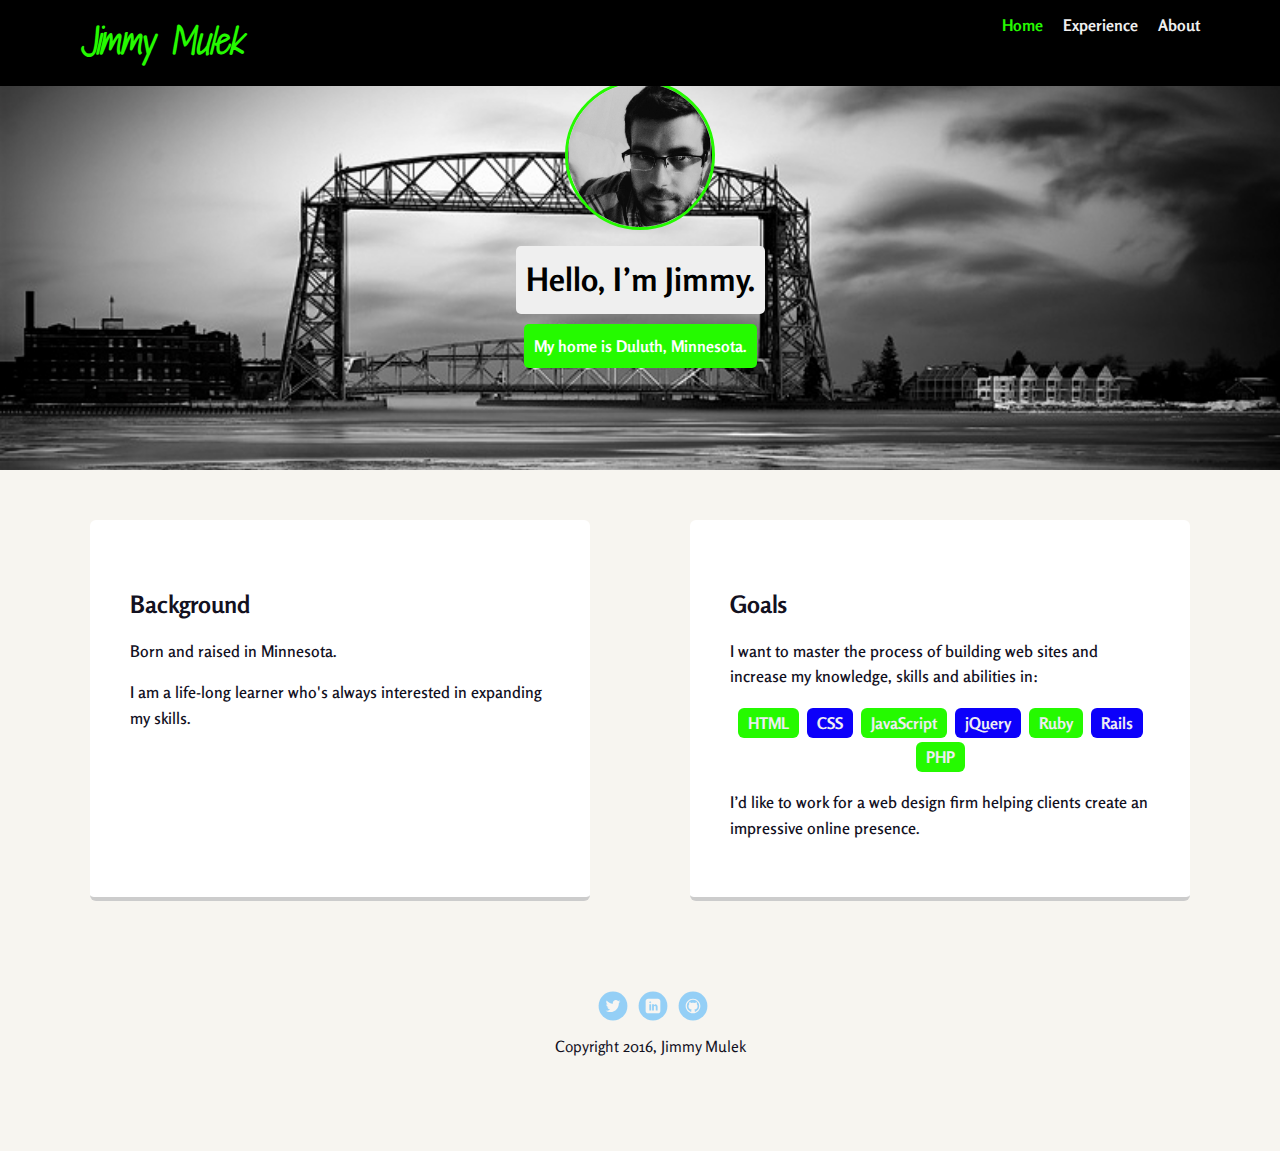
==== index.html @ 9160bbb6 "project 1" ====
<!doctype html>
<html lang="en">
<head>
  <meta charset="utf-8">
  <title>Jimmy Mulek's Profile</title>
  <meta name="viewport" content="width=device-width, initial-scale=1.0">
  <link rel="stylesheet" href="styles.css">
  <link href='https://fonts.googleapis.com/css?family=Rosario:400,700|Open+Sans+Condensed:300' rel='stylesheet' type='text/css'>
  <link href='https://fonts.googleapis.com/css?family=Shadows+Into+Light+Two' rel='stylesheet' type='text/css'>
</head>
  <body>
    <div class="main-nav">
        <ul class="nav">
          <li class="name">Jimmy Mulek</li>
          <li><a href="index.html" class="selected">Home</a></li>
          <li><a href="experience.html">Experience</a></li>
          <li><a href="about.html">About</a></li>
        </ul>
    </div>
    <header>
      <img src="images/me.jpg" alt="Photo of Jimmy" class="profile-image">
      <h1 class="tagname">Hello, I’m Jimmy.</h1>
      <p class="taglocation">My home is Duluth, Minnesota.</p>
    </header>

    <main class="flex">
      <div class="card">
        <h2>Background</h2>
        <p>Born and raised in Minnesota.</p>
        <p>I am a life-long learner who's always interested in expanding my skills.</p>
      </div>

      <div class="card">
        <h2>Goals</h2>
        <p>I want to master the process of building web sites and increase my knowledge, skills and abilities in:</p>
        <ul class="skills">
          <li>HTML</li>
          <li>CSS</li>
          <li>JavaScript</li>
          <li>jQuery</li>
          <li>Ruby</li>
          <li>Rails</li>
          <li>PHP</li>
        </ul>
        <p>I’d like to work for a web design firm helping clients create an impressive online presence.</p>
      </div>

    </main>
    <footer>
      <ul>
        <li><a href="https://twitter.com/Jmulek" class="social twitter">Twitter</a></li>
        <li><a href="https://www.facebook.com/jimmy.mulek" class="social linkedin">Facebook</a></li>
        <li><a href="https://github.com/jmulek" class="social github">Github</a></li>
      </ul>
      <p class="copyright">Copyright 2016, Jimmy Mulek</p>
    </footer>
  </body>
  </html>
---- styles.css ----
/* Global Layout Set-up */
* {
  box-sizing: border-box;
}

body {
  margin: 0;
  padding: 0;
  text-align: center;
  font-family: 'Rosario', sans-serif;
  color: #13111F;
  background: #f7f5f0;
}
/* Link Styles */

a {
  text-decoration: none;
  color: #efefef;
}
a:hover {
  color: #6633ff;
}
a.selected {
  color:#25FA00;
}


/* Section Styles */

.main-nav {
  width: 100%;
  background: black;
  min-height: 30px;
  padding: 10px;
  position: fixed;
  text-align: center;
}
.nav {
  display: flex;
  justify-content: space-around;
  font-weight: 700;
  list-style-type: none;
  margin: 0 auto;
  padding: 0;
}

.nav .name {
    display: block;
    margin-right: auto;
    color: #25FA00;
    font-family: 'Shadows Into Light Two', cursive;
    font-size: 34px;
	font-style:italic;
	font-weight:bold;
	
}
.nav li {
  padding: 5px 10px 10px 10px;
}
.nav a {
  transition: all .5s;
}
.nav a:hover {
  color: #25FA00;
}


header {
  text-align: center;
  background: url('images/duluth-mn.jpg') no-repeat top center ;
  background-size:cover;
  overflow: hidden;
  padding-top: 60px;
  height: 400px;
  max-width: 100%;
}
header {
  line-height: 1.5;
}
header .profile-image {
  margin-top: 20px;
  width: 150px;
  height: 150px;
  border-radius: 50%;
  border: 3px solid #25FA00;
  transition: all .5s;
  
}
header .profile-image:hover {
  transform: scale(1.2) rotate(25deg);
  transition-timing-function: ease-in;
}
.tagname {
  background-color: #efefef;
  color: black;
  padding: 10px;
  border-radius: 5px;
  display: table;
  margin: 10px auto;
  font-weight:bold;
}
.taglocation{
  background-color: #25FA00;
  color: white;
  padding: 10px;
  border-radius: 5px;
  display: table;
  margin: 10px auto;
  font-weight:bolder
}
.tagname:hover {
  transform: scale(1.3) rotateZ(15deg);
  transition-timing-function: ease-in-out;
  color:#efefef;
  background-color:black;
}
.taglocation:hover {
  transform: scale(1.3) rotateZ(-15deg); 	
  color:#25FA00;
  background-color:black;
  transition-timing-function:ease-in-out;
}
.location {
  background-color: #25FA00;
  color:#efefef;
}
.card {
  margin: 30px;
  padding: 50px 40px 40px;
  max-width: 500px;
  text-align: left;
  background: #fff;
  border-bottom: 4px solid #ccc;
  border-radius: 6px;
  transition: all .5s;
}
  
.family {
	margin-top:auto;
	padding:25px 25px;
	max-width:100%;
	border-radius:100%;
}
  

.card p {
	font-family: 'Rosario', sans-serif;	
	font-weight:600;
	font-stretch:expanded;
}
.card:hover {
  border-color: #1040DE;
}
.card2 {
	margin:35px 0;
}

#secondary li a {
	color:black;
	font-weight:bold;
	
}
#secondary li a:hover {
	color:#1040DE;
}
	


ul.skills {
  padding: 0;
  text-align: center;
}

.skills li {
  border-radius: 6px;
  display: inline-block;
  background: #0C00FA;
  color: #EEEDF2;
  padding: 5px 10px;
  margin: 2px;
  font-weight: bold;
}

.skills li:nth-child(odd) {
  background: #25FA00;
}

footer {
  width: 100%;
  min-height: 30px;
  padding: 20px 0 40px 20px;
}

footer .copyright {
  top: -8px;
  font-size: .75em;
}

footer ul {
  list-style-type: none;
  margin: 0;
  padding: 0;
}

footer ul li {
  display: inline-block;

}

a.social {
  display: inline-block;
  text-indent: -9999px;
  margin-left: 5px;
  width: 30px;
  height: 30px;
  background-size: 30px 30px;
  opacity: .4;
  transition: all .5s;

}
a.twitter {
  background-image: url(images/twitter.svg);
}
a.linkedin {
  background-image: url(images/linkedin.svg);
}
a.github {
  background-image: url(images/github.svg);
}
a.social:hover {
  opacity: 1;

}
.clearfix {
  clear: both;
}

/* Styles for larger screens */
@media screen and (min-width: 720px) {

  .flex {
      display: -ms-flexbox;      /* TWEENER - IE 10 */
      display: flex;
      max-width: 1200px;
      -ms-flex-pack: distribute;
      justify-content: space-around;
      margin: 0 auto;
  }

  header {
    min-height: 470px;
  }

  .nav {
    max-width: 1200px;
    padding: 0 30px;
  }
  .family {
   margin-right:150px;
	  
	 }

  main {
    padding-top: 20px;
  }

  main p {
    line-height: 1.6em;
  }

  footer {
    font-size: 1.3em;
    max-width: 1200px;
    margin: 40px auto;
  }

}
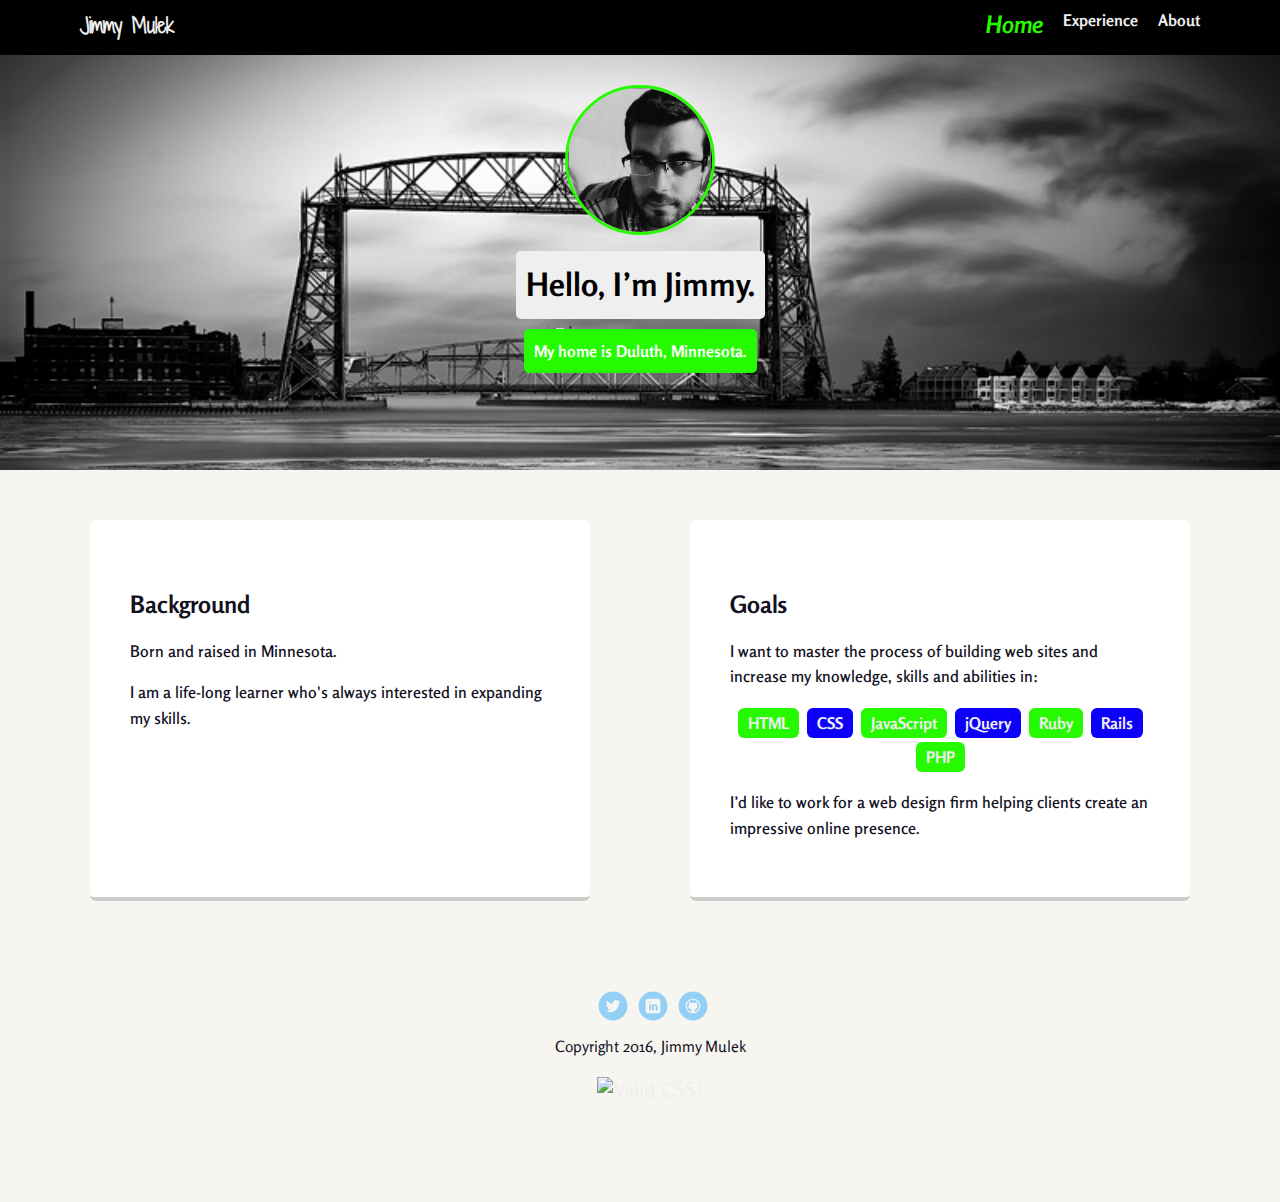
==== commit 6836ce61: "update" ====
--- a/index.html
+++ b/index.html
@@ -11,7 +11,7 @@
   <body>
     <div class="main-nav">
         <ul class="nav">
-          <li class="name">Jimmy Mulek</li>
+          <li class="name"><a href="index.html">Jimmy Mulek</a></li>
           <li><a href="index.html" class="selected">Home</a></li>
           <li><a href="experience.html">Experience</a></li>
           <li><a href="about.html">About</a></li>
@@ -29,18 +29,17 @@
         <p>Born and raised in Minnesota.</p>
         <p>I am a life-long learner who's always interested in expanding my skills.</p>
       </div>
-
       <div class="card">
         <h2>Goals</h2>
         <p>I want to master the process of building web sites and increase my knowledge, skills and abilities in:</p>
         <ul class="skills">
-          <li>HTML</li>
-          <li>CSS</li>
-          <li>JavaScript</li>
-          <li>jQuery</li>
-          <li>Ruby</li>
-          <li>Rails</li>
-          <li>PHP</li>
+          <li><a href="https://en.wikipedia.org/wiki/HTML">HTML</a></li>
+          <li><a href="https://en.wikipedia.org/wiki/Cascading_Style_Sheets">CSS</a></li>
+          <li><a href="https://en.wikipedia.org/wiki/JavaScript">JavaScript</a></li>
+          <li><a href="https://en.wikipedia.org/wiki/JQuery">jQuery</a></li>
+          <li><a href="https://en.wikipedia.org/wiki/Ruby_(programming_language)">Ruby</a></li>
+          <li><a href="https://en.wikipedia.org/wiki/Ruby_on_Rails">Rails</a></li>
+          <li><a href="https://en.wikipedia.org/wiki/PHP">PHP</a></li>
         </ul>
         <p>I’d like to work for a web design firm helping clients create an impressive online presence.</p>
       </div>
@@ -49,10 +48,20 @@
     <footer>
       <ul>
         <li><a href="https://twitter.com/Jmulek" class="social twitter">Twitter</a></li>
-        <li><a href="https://www.facebook.com/jimmy.mulek" class="social linkedin">Facebook</a></li>
+        <li><a href="https://www.linkedin.com/in/jimmymulek" class="social linkedin">Linkedin</a></li>
         <li><a href="https://github.com/jmulek" class="social github">Github</a></li>
       </ul>
       <p class="copyright">Copyright 2016, Jimmy Mulek</p>
+      
+
+<p>
+<a href="http://jigsaw.w3.org/css-validator/check/referer">
+    <img style="border:0;width:88px;height:31px"
+        src="http://jigsaw.w3.org/css-validator/images/vcss-blue"
+        alt="Valid CSS!">
+    </a>
+</p>
+        
     </footer>
   </body>
   </html>
--- a/styles.css
+++ b/styles.css
@@ -16,13 +16,17 @@
 a {
   text-decoration: none;
   color: #efefef;
-}
-a:hover {
-  color: #6633ff;
-}
+ 
+}
+
+
+
 a.selected {
   color:#25FA00;
-}
+  font-size:24px;
+  font-style:oblique;
+}
+
 
 
 /* Section Styles */
@@ -31,7 +35,7 @@
   width: 100%;
   background: black;
   min-height: 30px;
-  padding: 10px;
+  padding:5px;
   position: fixed;
   text-align: center;
 }
@@ -47,22 +51,25 @@
 .nav .name {
     display: block;
     margin-right: auto;
-    color: #25FA00;
+	color:#EFEFEF;   
     font-family: 'Shadows Into Light Two', cursive;
-    font-size: 34px;
-	font-style:italic;
-	font-weight:bold;
+    font-size: 20px;
+	
+	
 	
 }
 .nav li {
   padding: 5px 10px 10px 10px;
+  
 }
 .nav a {
   transition: all .5s;
 }
 .nav a:hover {
   color: #25FA00;
-}
+  transform: scale(1.2);
+  transition-timing-function:ease-in-out;
+ }
 
 
 header {
@@ -78,7 +85,7 @@
   line-height: 1.5;
 }
 header .profile-image {
-  margin-top: 20px;
+  margin-top: 25px;
   width: 150px;
   height: 150px;
   border-radius: 50%;
@@ -98,6 +105,7 @@
   display: table;
   margin: 10px auto;
   font-weight:bold;
+  transition: all .8s;
 }
 .taglocation{
   background-color: #25FA00;
@@ -106,16 +114,17 @@
   border-radius: 5px;
   display: table;
   margin: 10px auto;
-  font-weight:bolder
+  font-weight:bolder;
+  transition: all .8s;
 }
 .tagname:hover {
-  transform: scale(1.3) rotateZ(15deg);
+  transform: scale(1.3) rotateZ(12deg);
   transition-timing-function: ease-in-out;
   color:#efefef;
   background-color:black;
 }
 .taglocation:hover {
-  transform: scale(1.3) rotateZ(-15deg); 	
+  transform: scale(1.3) rotateZ(-12deg); 	
   color:#25FA00;
   background-color:black;
   transition-timing-function:ease-in-out;
@@ -134,16 +143,41 @@
   border-radius: 6px;
   transition: all .5s;
 }
+.card .skills li:hover{
+  transform: scale(1.5) rotateZ(-5deg);
+  transition-timing-function: ease-in-out;
+  transition: all .7s;	
+}
+.card .skills li:hover:nth-child(odd){
+  transform: scale(1.5) rotateZ(5deg);
+  transition-timing-function: ease-in-out;
+  transition: all .7s;	
+}
+.learning {
+  margin-top: 25px;
+  width: 320px;
+  height: 350px;
+  border-radius: 20%;
+  border:5px solid black;
+  max-width:100%;
+  
+}
   
 .family {
-	margin-top:auto;
-	padding:25px 25px;
-	max-width:100%;
-	border-radius:100%;
-}
-  
-
-.card p {
+  margin-top: 25px;
+  width: 325px;
+  height: 430px;
+  border-radius: 100%;
+  box-shadow: 10px 10px 5px #888888;
+}
+.family:hover {
+  box-shadow: 10px 10px 5px #888888;
+  transform: scale(1.005);
+  transition-timing-function: ease-in;
+  transition: all .7s;
+ 	
+}
+  .card p {
 	font-family: 'Rosario', sans-serif;	
 	font-weight:600;
 	font-stretch:expanded;
@@ -162,6 +196,34 @@
 }
 #secondary li a:hover {
 	color:#1040DE;
+}
+.contact-info{
+  list-style:none;
+  padding:0;
+  margin:0;
+  font-size:0.9em;
+  
+}
+
+.contact-info a {
+  display:block;
+  min-height:20px;
+  background-repeat:no-repeat;
+  background-size: 20px 20px;
+  padding:0 0 0 30px;
+  margin:0 0 10px;
+}
+
+.contact-info li.phone a {
+  background-image:url('images/phone.png');
+	}
+
+.contact-info li.mail a {
+  background-image:url('images/mail.png');
+}
+
+.contact-info .twitter a {
+  background-image:url('images/twitter.png');
 }
 	
 
@@ -218,6 +280,26 @@
   transition: all .5s;
 
 }
+
+ul {
+  list-style:none;
+}
+
+a.treehouse {
+  display: inline-block;
+  text-indent: -9999px;
+  margin:auto;
+  width: 100px;
+  height: 100px;
+  background-size: 100px 100px;
+  opacity: 1;
+  transition: all .5s;
+  background-image:url(images/Treehouse.png);
+  
+ 	}
+a.treehouse:hover {
+  transform:scale(1.2);
+  }
 a.twitter {
   background-image: url(images/twitter.svg);
 }
